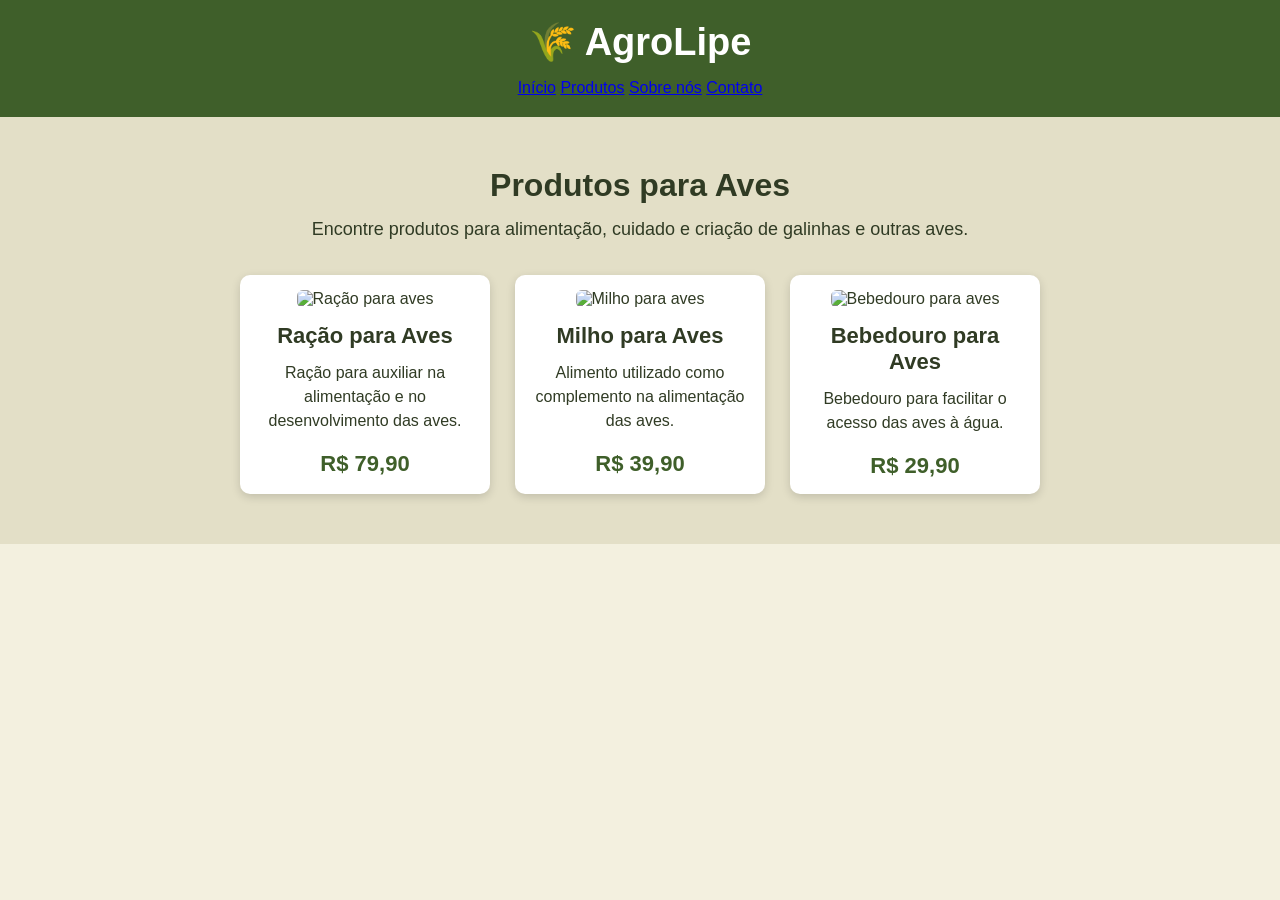
==== aves.html @ a02bceea "ave" ====
<!DOCTYPE html>
<html lang="pt-BR">

<head>
    <meta charset="UTF-8">
    <meta name="viewport" content="width=device-width, initial-scale=1.0">

    <title>AgroLipe - Aves</title>

    <link rel="stylesheet" href="style.css">
</head>

<body>

    <!-- Cabeçalho -->
    <header>

        <h1>🌾 AgroLipe</h1>

        <nav>
            <a href="index.html">Início</a>
            <a href="produtos.html">Produtos</a>
            <a href="sobre.html">Sobre nós</a>
            <a href="contato.html">Contato</a>
        </nav>

    </header>


    <!-- Produtos para aves -->
    <main>

        <section class="destaques">

            <h2>Produtos para Aves</h2>

            <p>
                Encontre produtos para alimentação, cuidado e criação
                de galinhas e outras aves.
            </p>

            <div class="container-card">

                <div class="produto">

                    <img src="imagens/racao-aves.jpg" alt="Ração para aves">

                    <h3>Ração para Aves</h3>

                    <p>
                        Ração para auxiliar na alimentação e no
                        desenvolvimento das aves.
                    </p>

                    <strong>R$ 79,90</strong>

                </div>


                <div class="produto">

                    <img src="imagens/milho.jpg" alt="Milho para aves">

                    <h3>Milho para Aves</h3>

                    <p>
                        Alimento utilizado como complemento na
                        alimentação das aves.
                    </p>

                    <strong>R$ 39,90</strong>

                </div>


                <div class="produto">

                    <img src="imagens/bebedouro-aves.jpg" alt="Bebedouro para aves">

                    <h3>Bebedouro para Aves</h3>

                    <p>
                        Bebedouro para facilitar o acesso das aves
                        à água.
                    </p>

                    <strong>R$ 29,90</strong>

                </div>

            </div>

        </section>

    </main>

</body>

</html>
---- style.css ----
* {
    margin: 0;
    padding: 0;
    box-sizing: border-box;
}

body {
    font-family: Arial, sans-serif;
    background-color: #f3f0df;
    color: #303b24;
}

header {
    background-color: #3f5f2a;
    color: white;
    padding: 20px;
    text-align: center;
}

header h1 {
    font-size: 38px;
    margin-bottom: 15px;
}

.inicio {
    min-height: 450px;
    background-image: linear-gradient(
        rgba(0, 0, 0, 0.45),
        rgba(0, 0, 0, 0.45)
    ),
    url("https://blog.mfrural.com.br/wp-content/uploads/2020/02/fazendas.jpg");

    background-size: cover;
    background-position: center;

    display: flex;
    align-items: center;
    justify-content: center;

    text-align: center;
    color: white;
    padding: 40px;
}

.texto-inicio {
    max-width: 700px;
}

.texto-inicio h2 {
    font-size: 48px;
    margin-bottom: 20px;
}

.texto-inicio p {
    font-size: 20px;
    line-height: 1.6;
    margin-bottom: 30px;
}

.categorias {
    padding: 50px 20px;
    text-align: center;
}

.categorias h2,
.destaques h2 {
    font-size: 32px;
    margin-bottom: 30px;
}


.container-card {
    display: flex;
    justify-content: center;
    gap: 25px;
    flex-wrap: wrap;
}

.card {
    width: 220px;
    background-color: white;
    border-radius: 10px;
    overflow: hidden;

    box-shadow: 0 3px 10px rgba(0, 0, 0, 0.15);

    transition: transform 0.3s;
}

.card:hover {
    transform: translateY(-5px);
}

.card img {
    width: 100%;
    height: 150px;
    object-fit: cover;
}

.card h3 {
    font-size: 22px;
    margin: 15px 0 8px;
}

.card p {
    padding: 0 15px 20px;
    line-height: 1.5;
}

.destaques {
    background-color: #e3dfc7;
    padding: 50px 20px;
    text-align: center;
}

.produto {
    width: 250px;
    background-color: white;

    padding: 25px;
    border-radius: 10px;

    box-shadow: 0 3px 10px rgba(0, 0, 0, 0.15);
}

.produto h3 {
    font-size: 22px;
    margin-bottom: 15px;
}

.produto p {
    line-height: 1.5;
    margin-bottom: 20px;
}

.produto strong {
    color: #3f5f2a;
    font-size: 22px;
}

.card {
    display: block;
    width: 220px;
    background-color: white;
    border-radius: 10px;
    overflow: hidden;

    box-shadow: 0 3px 10px rgba(0, 0, 0, 0.15);

    transition: transform 0.3s;

    text-decoration: none;
    color: #303b24;
}

.card:hover {
    transform: translateY(-5px);
}

.card img {
    width: 100%;
    height: 150px;
    object-fit: cover;
}

.card h3 {
    font-size: 22px;
    margin: 15px 0 8px;
}

.card p {
    padding: 0 15px 20px;
    line-height: 1.5;
}

.produto img {
    width: 100%;
    height: 160px;
    object-fit: cover;
    border-radius: 6px;
    margin-bottom: 15px;
}

.destaques {
    background-color: #e3dfc7;
    padding: 50px 20px;
    text-align: center;
}

.destaques h2 {
    font-size: 32px;
    margin-bottom: 15px;
}

.destaques > p {
    font-size: 18px;
    margin-bottom: 35px;
}

.container-card {
    display: flex;
    justify-content: center;
    gap: 25px;
    flex-wrap: wrap;
}

.produto {
    width: 250px;
    background-color: white;
    padding: 15px;
    border-radius: 10px;

    box-shadow: 0 3px 10px rgba(0, 0, 0, 0.15);

    transition: transform 0.3s;
}

.produto:hover {
    transform: translateY(-5px);
}

.produto img {
    width: 100%;
    height: 160px;
    object-fit: cover;
    border-radius: 6px;
    margin-bottom: 15px;
}

.produto h3 {
    font-size: 22px;
    margin-bottom: 12px;
}

.produto p {
    line-height: 1.5;
    margin-bottom: 18px;
}

.produto strong {
    color: #3f5f2a;
    font-size: 22px;
}
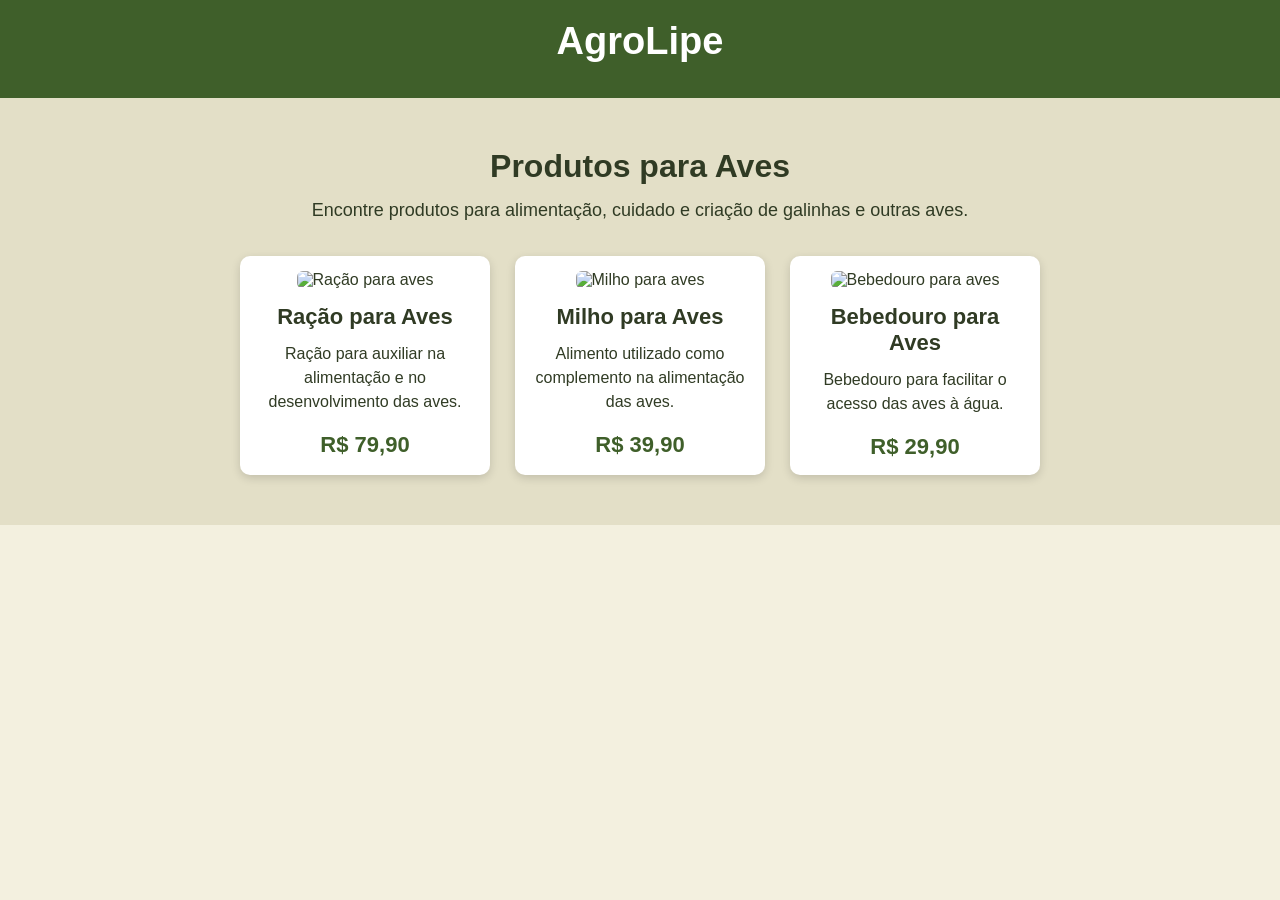
==== commit 24360ba8: "ave" ====
--- a/aves.html
+++ b/aves.html
@@ -15,14 +15,7 @@
     <!-- Cabeçalho -->
     <header>
 
-        <h1>🌾 AgroLipe</h1>
-
-        <nav>
-            <a href="index.html">Início</a>
-            <a href="produtos.html">Produtos</a>
-            <a href="sobre.html">Sobre nós</a>
-            <a href="contato.html">Contato</a>
-        </nav>
+        <h1> AgroLipe</h1>
 
     </header>
 
@@ -43,7 +36,7 @@
 
                 <div class="produto">
 
-                    <img src="imagens/racao-aves.jpg" alt="Ração para aves">
+                    <img src="https://cdn.awsli.com.br/800x800/1226/1226108/produto/62470739/ra-o-supra-crescimento-agro-para-aves---5kg-qgkk263l0s.jpg" alt="Ração para aves">
 
                     <h3>Ração para Aves</h3>
 
@@ -59,7 +52,7 @@
 
                 <div class="produto">
 
-                    <img src="imagens/milho.jpg" alt="Milho para aves">
+                    <img src="https://distribuidoraspessoa.agilecdn.com.br/867157.png" alt="Milho para aves">
 
                     <h3>Milho para Aves</h3>
 
@@ -75,7 +68,7 @@
 
                 <div class="produto">
 
-                    <img src="imagens/bebedouro-aves.jpg" alt="Bebedouro para aves">
+                    <img src="https://www.terradospassaros.com/loja/images/9212_gg.jpg?v=20230920145424" alt="Bebedouro para aves">
 
                     <h3>Bebedouro para Aves</h3>
 
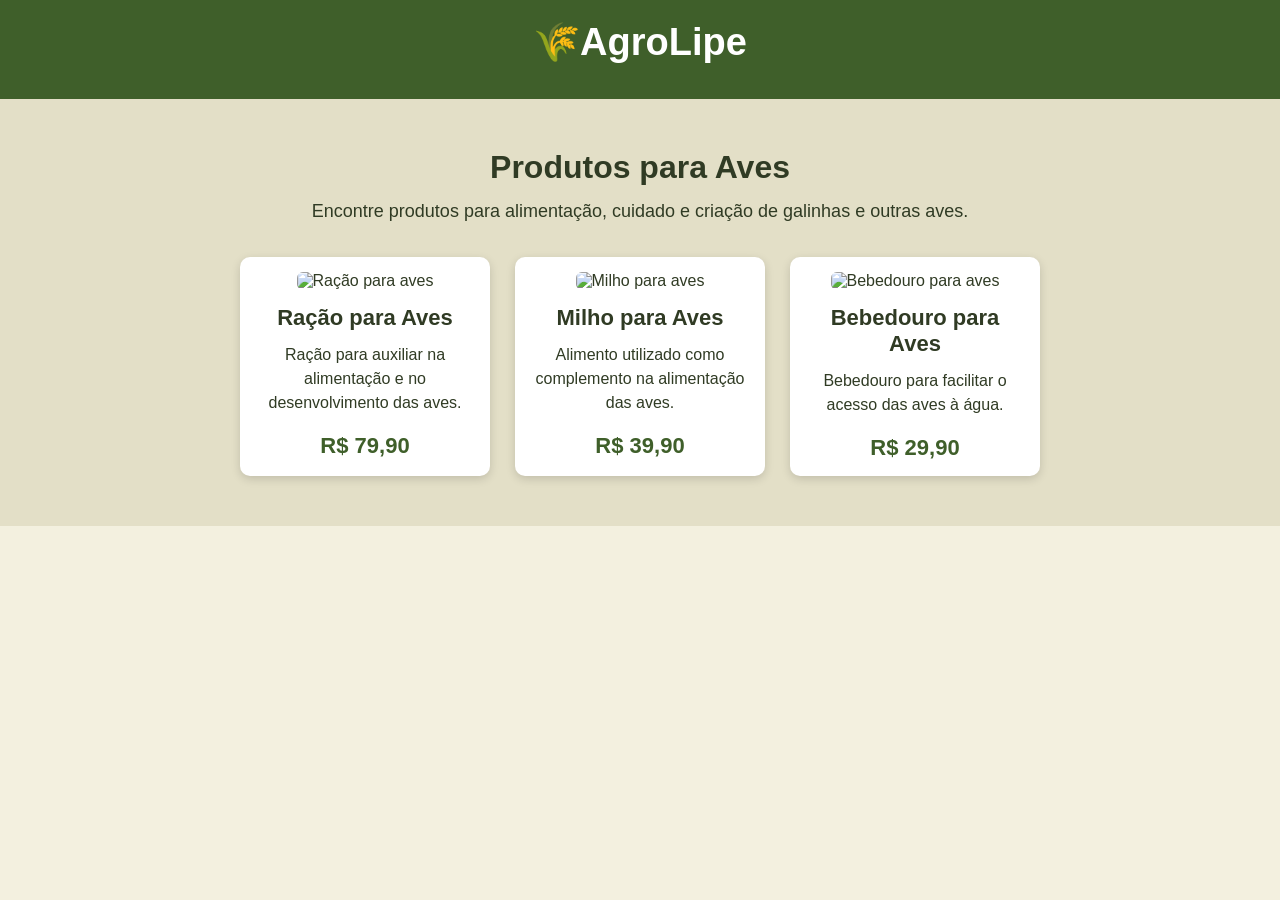
==== commit 7e88ee0c: "planta" ====
--- a/aves.html
+++ b/aves.html
@@ -15,7 +15,7 @@
     <!-- Cabeçalho -->
     <header>
 
-        <h1> AgroLipe</h1>
+        <h1> 🌾AgroLipe</h1>
 
     </header>
 
--- a/style.css
+++ b/style.css
@@ -240,4 +240,70 @@
 .produto strong {
     color: #3f5f2a;
     font-size: 22px;
+}
+
+.sobre {
+    background-color: #f3f0df;
+    text-align: center;
+    padding: 60px 20px;
+}
+
+.sobre h2,
+.valores h2,
+.missao h2 {
+    font-size: 34px;
+    margin-bottom: 25px;
+    color: #3f5f2a;
+}
+
+.sobre p {
+    max-width: 800px;
+    margin: 0 auto 20px;
+    font-size: 18px;
+    line-height: 1.7;
+}
+
+
+/* VALORES */
+
+.valores {
+    background-color: #e3dfc7;
+    text-align: center;
+    padding: 50px 20px;
+}
+
+
+/* MISSÃO */
+
+.missao {
+    background-color: #f3f0df;
+    text-align: center;
+    padding: 50px 20px;
+}
+
+.missao p {
+    max-width: 700px;
+    margin: auto;
+    font-size: 19px;
+    line-height: 1.6;
+}
+
+.botao-sobre {
+    display: inline-block;
+    margin: 30px auto;
+    padding: 14px 30px;
+
+    background-color: #3f5f2a;
+    color: white;
+
+    text-decoration: none;
+    font-weight: bold;
+
+    border-radius: 6px;
+
+    transition: 0.3s;
+}
+
+.botao-sobre:hover {
+    background-color: #26381b;
 }
